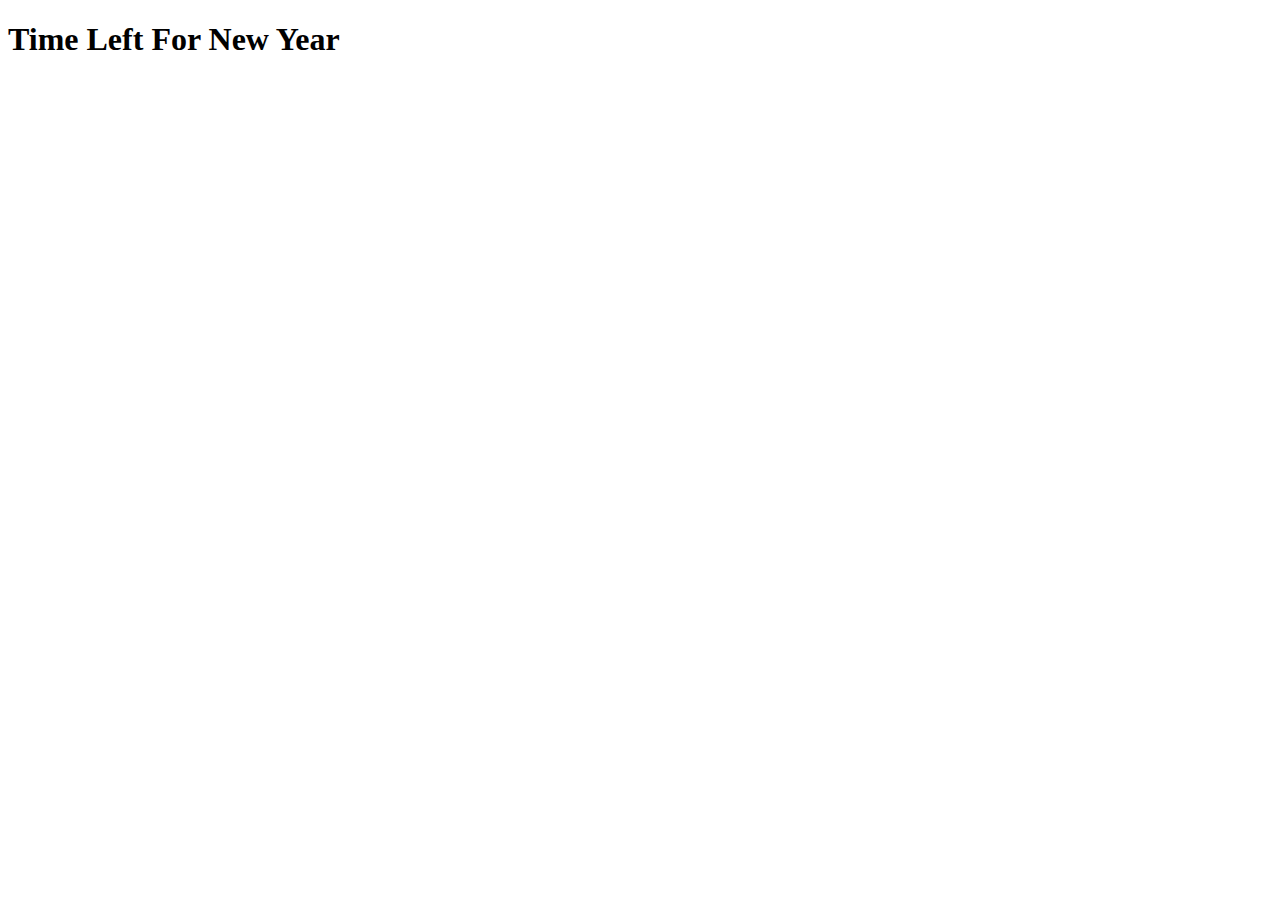
==== index.html @ 754e34f8 "Se agrego el favicon a la pestaña en el codigo html" ====
<!DOCTYPE html>
<html lang="en">
<head>
    <meta charset="UTF-8">
    <meta http-equiv="X-UA-Compatible" content="IE=edge">
    <meta name="viewport" content="width=device-width, initial-scale=1.0">
    <link rel="stylesheet" href="style.css">
    
    <link rel="preconnect" href="https://fonts.googleapis.com">
    <link rel="preconnect" href="https://fonts.gstatic.com" crossorigin>
    <link href="https://fonts.googleapis.com/css2?family=Manrope&display=swap" rel="stylesheet">

    <link href="https://fonts.googleapis.com/css2?family=M+PLUS+1:wght@300&display=swap" rel="stylesheet">

    <link rel="icon" href="new_year_icon_preview">

    <title>New Year Countdown</title>
    
</head>
<body>
    
    <div class="escritorio">

            <h1>Time Left For New Year</h1>

        <div class="contador">

            <span id="countdown"></span>

        </div>

        <script src="code.js"></script>

        <footer></footer>

    </div>


</body>
</html>
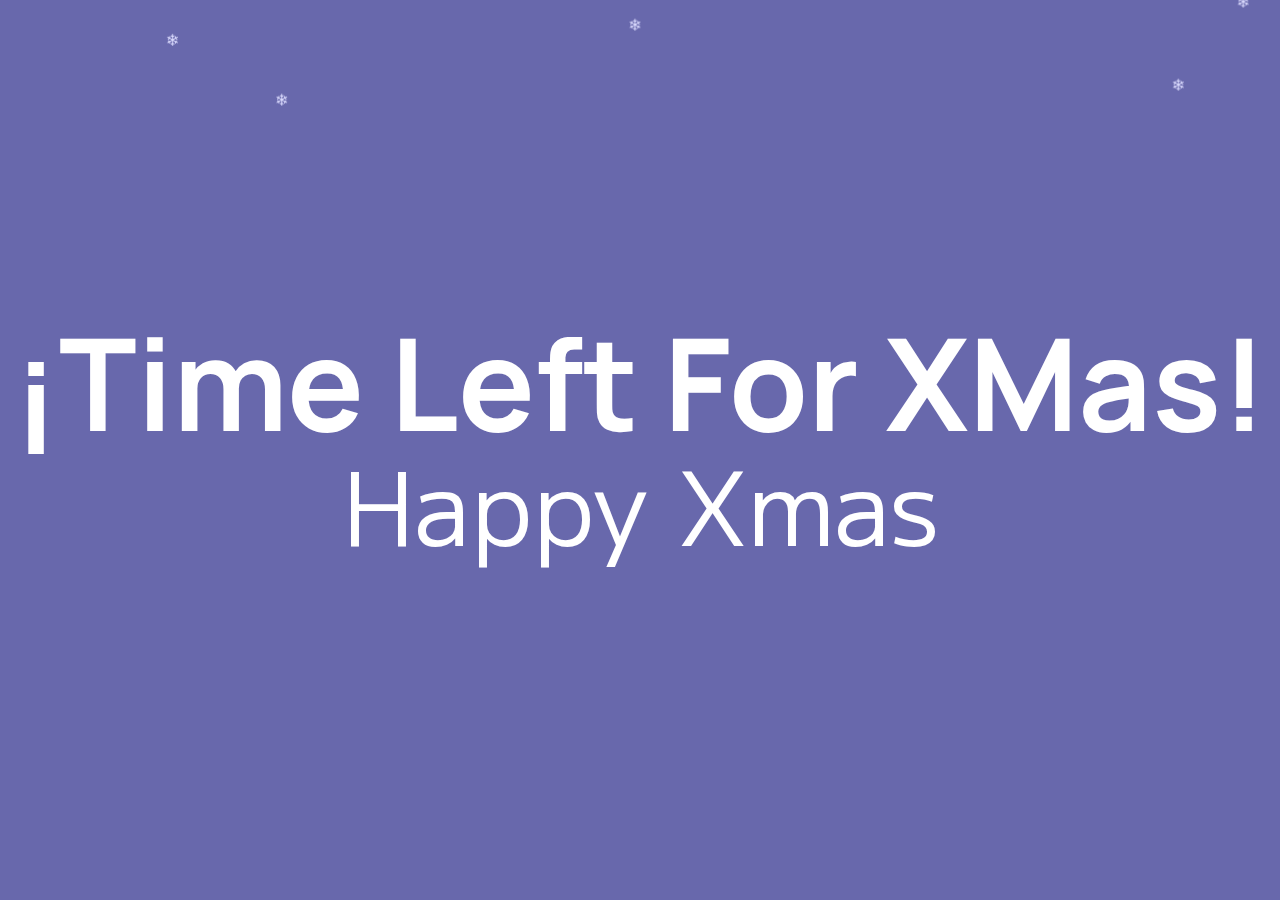
==== commit 77406423: "Se soluciono errores al cargar en Pc y se ajusto el snowflake para que callera desde el tope cuando " ====
--- a/index.html
+++ b/index.html
@@ -21,20 +21,19 @@
     
     <div class="escritorio">
 
-            <h1>Time Left For New Year</h1>
+            <h1>¡Time Left For XMas!</h1>
 
-        <div class="contador">
+        
 
-            <span id="countdown"></span>
+    </div>
+    <div class="contador">
 
-        </div>
-
+        <span id="countdown"></span>
         <script src="code.js"></script>
-
-        <footer></footer>
 
     </div>
 
+    <footer></footer>
 
 </body>
 </html>--- a/style.css
+++ b/style.css
@@ -0,0 +1,43 @@
+body {
+    padding: 0vw;
+    margin-top: -2.660989888238425vw;
+    min-height: 51.62320383182544vw;
+    min-width: 51.62320383182544vw;
+    background-color: #6868ac;
+    display: flex;
+    flex-direction: column;
+    align-items: center;
+    justify-content: center;
+    color: rgb(255, 255, 255);
+    text-align: center;
+}
+
+h1 {
+    font-family: 'Manrope', sans-serif;
+    font-size: 10vw;
+}
+
+.contador {
+    font-size: 7.982969664715274vw;
+    font-family: 'M PLUS 1', sans-serif;
+    font-weight: 2.660989888238425vw;
+    
+}
+
+h1 {
+    padding-bottom: 24vw;
+    width: 99%;
+    position: absolute;
+    top: 50%;
+    left: 50%;
+    transform: translate(-50%, -50%);
+}
+
+.contador {
+    padding-top: 8vw;
+    width: 99%;
+    position: absolute;
+    top: 50%;
+    left: 50%;
+    transform: translate(-50%, -50%);
+}
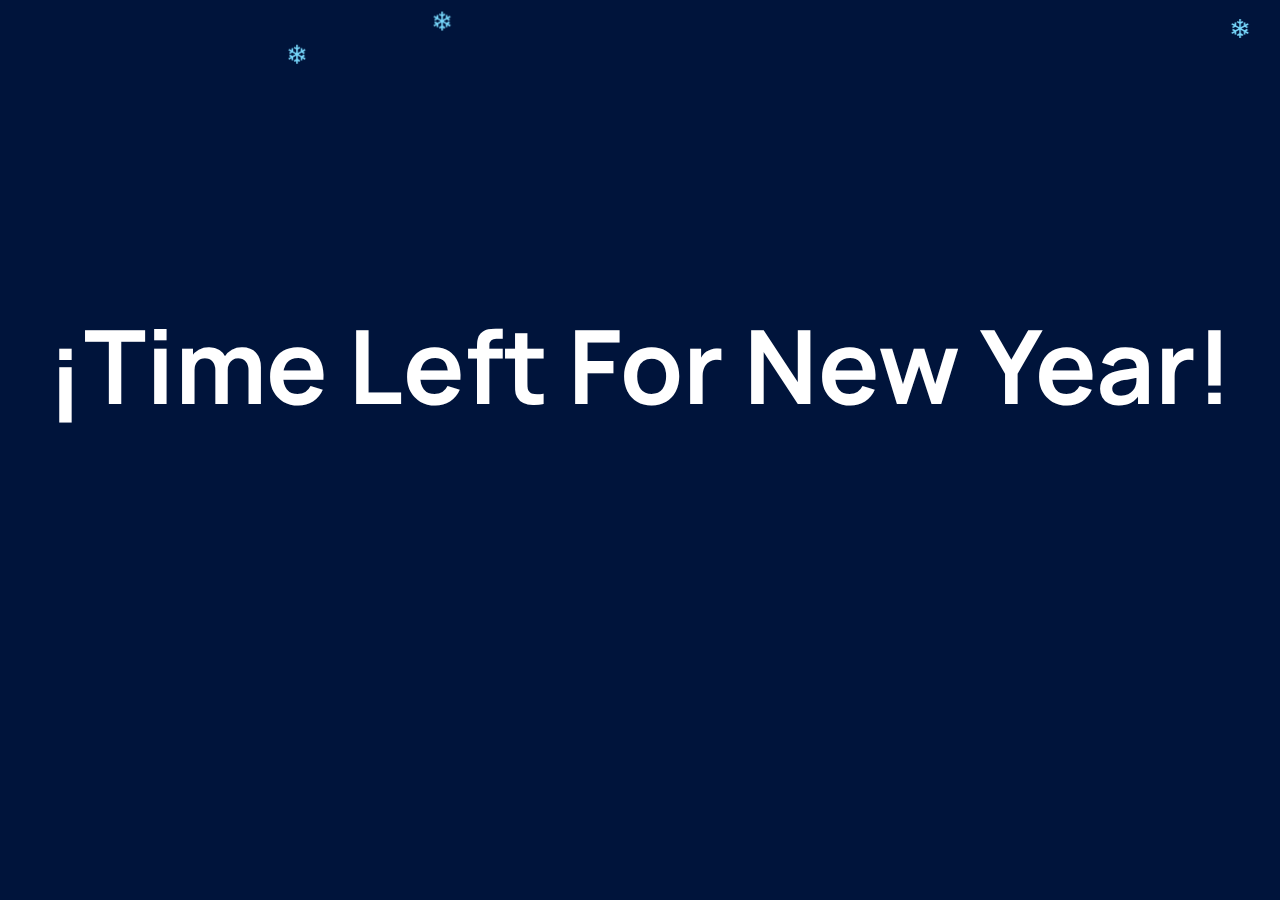
==== commit 0073a1cd: "Se hicieron cambios visuales en general" ====
--- a/index.html
+++ b/index.html
@@ -21,7 +21,7 @@
     
     <div class="escritorio">
 
-            <h1>¡Time Left For XMas!</h1>
+            <h1 id="title">¡Time Left For New Year!</h1>
 
         
 
--- a/style.css
+++ b/style.css
@@ -1,9 +1,8 @@
 body {
-    padding: 0vw;
-    margin-top: -2.660989888238425vw;
-    min-height: 51.62320383182544vw;
-    min-width: 51.62320383182544vw;
-    background-color: #6868ac;
+    margin-top: -2.5vw;
+    min-height: 52vw;
+    min-width: 52vw;
+    background-color: #00143B;
     display: flex;
     flex-direction: column;
     align-items: center;
@@ -14,17 +13,18 @@
 
 h1 {
     font-family: 'Manrope', sans-serif;
-    font-size: 10vw;
+    font-size: 8vw;
 }
 
 .contador {
-    font-size: 7.982969664715274vw;
+    font-size: 8vw;
     font-family: 'M PLUS 1', sans-serif;
-    font-weight: 2.660989888238425vw;
+    font-weight: 2.5vw;
     
 }
 
 h1 {
+    padding-top: 0vw;
     padding-bottom: 24vw;
     width: 99%;
     position: absolute;
@@ -34,7 +34,8 @@
 }
 
 .contador {
-    padding-top: 8vw;
+    padding-top: 20vw;
+    padding-bottom: 0vw;
     width: 99%;
     position: absolute;
     top: 50%;
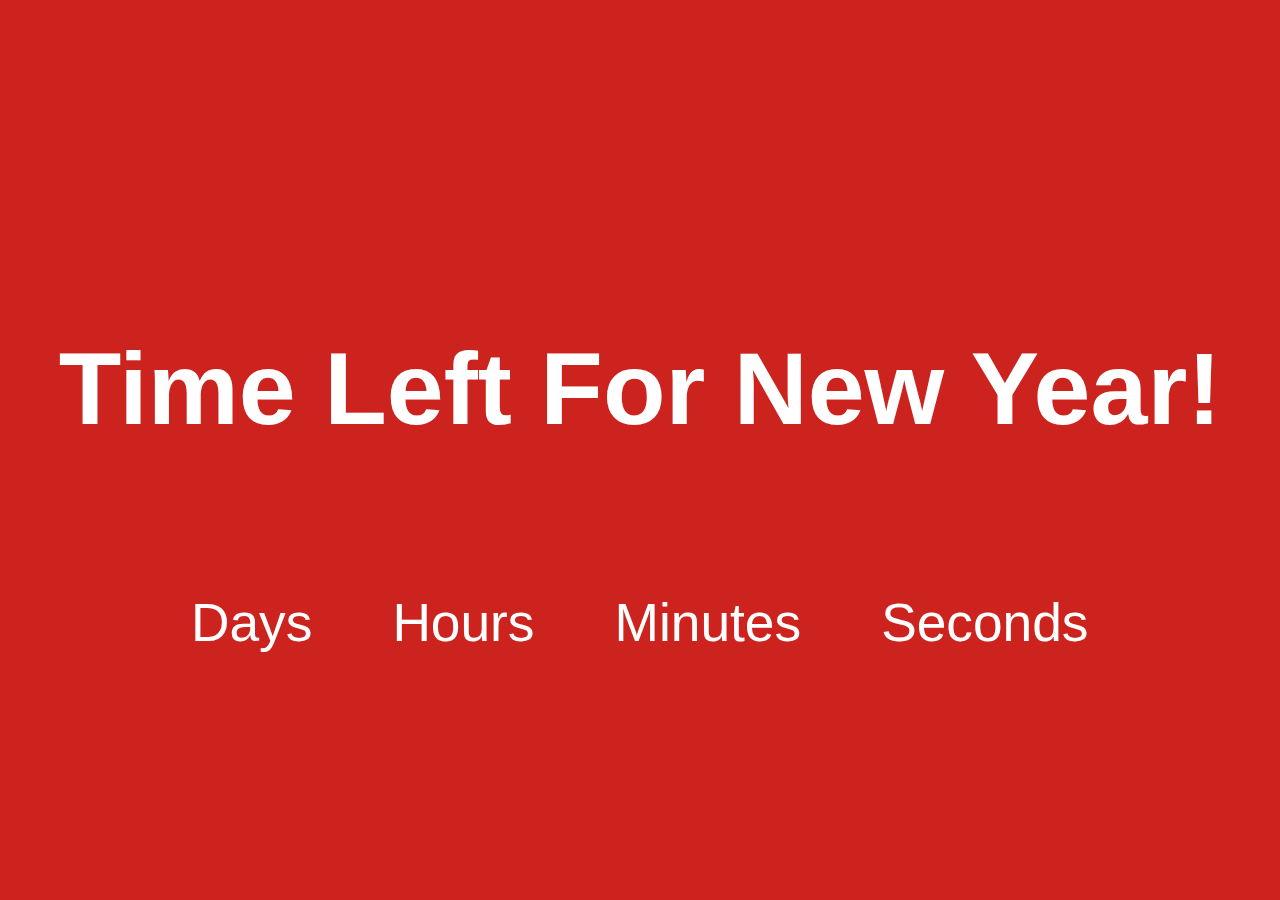
==== commit 79f285ad: "probando contador en ios" ====
--- a/index.html
+++ b/index.html
@@ -5,6 +5,7 @@
     <meta http-equiv="X-UA-Compatible" content="IE=edge">
     <meta name="viewport" content="width=device-width, initial-scale=1.0">
     <link rel="stylesheet" href="style.css">
+    <link rel="stylesheet" href="media.css">
     
     <link rel="preconnect" href="https://fonts.googleapis.com">
     <link rel="preconnect" href="https://fonts.gstatic.com" crossorigin>
@@ -18,22 +19,33 @@
     
 </head>
 <body>
-    
-    <div class="escritorio">
+    <h1>Time Left For New Year!</h1>
 
-            <h1 id="title">¡Time Left For New Year!</h1>
+    <div class="countdown">
 
-        
+    <div class="time">
+    <h3 id="days"></h3> 
+    <small>Days</small>   
+    </div> 
 
+    <div class="time">
+    <h3 id="hours"></h3> 
+    <small>Hours</small>   
+    </div> 
+
+    <div class="time">
+    <h3 id="minutes"></h3> 
+    <small>Minutes</small> 
     </div>
-    <div class="contador">
+     
+    <div class="time">
+    <h3 id="seconds"></h3> 
+    <small>Seconds</small>   
+    </div> 
 
-        <span id="countdown"></span>
-        <script src="code.js"></script>
-
-    </div>
-
-    <footer></footer>
-
+</div>
+</section>
+<section class="final-sms"><h2>HAPPY NEW YEAR!🎅🏼 </h2></section>
+<script src="code.js"></script>
 </body>
 </html>--- a/style.css
+++ b/style.css
@@ -1,44 +1,66 @@
+html, body{
+    height: 100%;
+    min-height: 100%;
+}
+
 body {
     margin-top: -2.5vw;
-    min-height: 52vw;
+    min-height: 46vw;
     min-width: 52vw;
-    background-color: #00143B;
+    background-color: #cc231e;
     display: flex;
     flex-direction: column;
     align-items: center;
     justify-content: center;
     color: rgb(255, 255, 255);
     text-align: center;
+    font-family: 'Roboto', sans-serif;
 }
 
 h1 {
-    font-family: 'Manrope', sans-serif;
     font-size: 8vw;
 }
 
-.contador {
+.countdown {
     font-size: 8vw;
-    font-family: 'M PLUS 1', sans-serif;
+    display: flex;
+    transform: scale(5);
     font-weight: 2.5vw;
-    
 }
 
-h1 {
-    padding-top: 0vw;
-    padding-bottom: 24vw;
-    width: 99%;
-    position: absolute;
-    top: 50%;
-    left: 50%;
-    transform: translate(-50%, -50%);
+
+.time {
+    font-size: 1vw;
+    display: flex;
+    flex-direction: column;
+    align-items: center;
+    justify-content: center;
+    margin: 8px;
 }
 
-.contador {
-    padding-top: 20vw;
-    padding-bottom: 0vw;
-    width: 99%;
+.time h2 {
+    font-weight: bold;
+    font-size: 1.5vw;
+    line-height: 1;
+    margin: 0 0  5px;
+}
+
+.final-sms{
     position: absolute;
-    top: 50%;
-    left: 50%;
-    transform: translate(-50%, -50%);
+    left: 0;
+    right: 0;
+    top: 0;
+    bottom: 0;
+    display: grid;
+    place-items: center;
+    transform: translateY(-100%);
+    transition: ease-in-out 0.5s;
+    background-color: #333;
 }
+
+.final-sms h2{
+    text-align: center;
+    font-size: 100px;
+    color: #fff;
+}
+
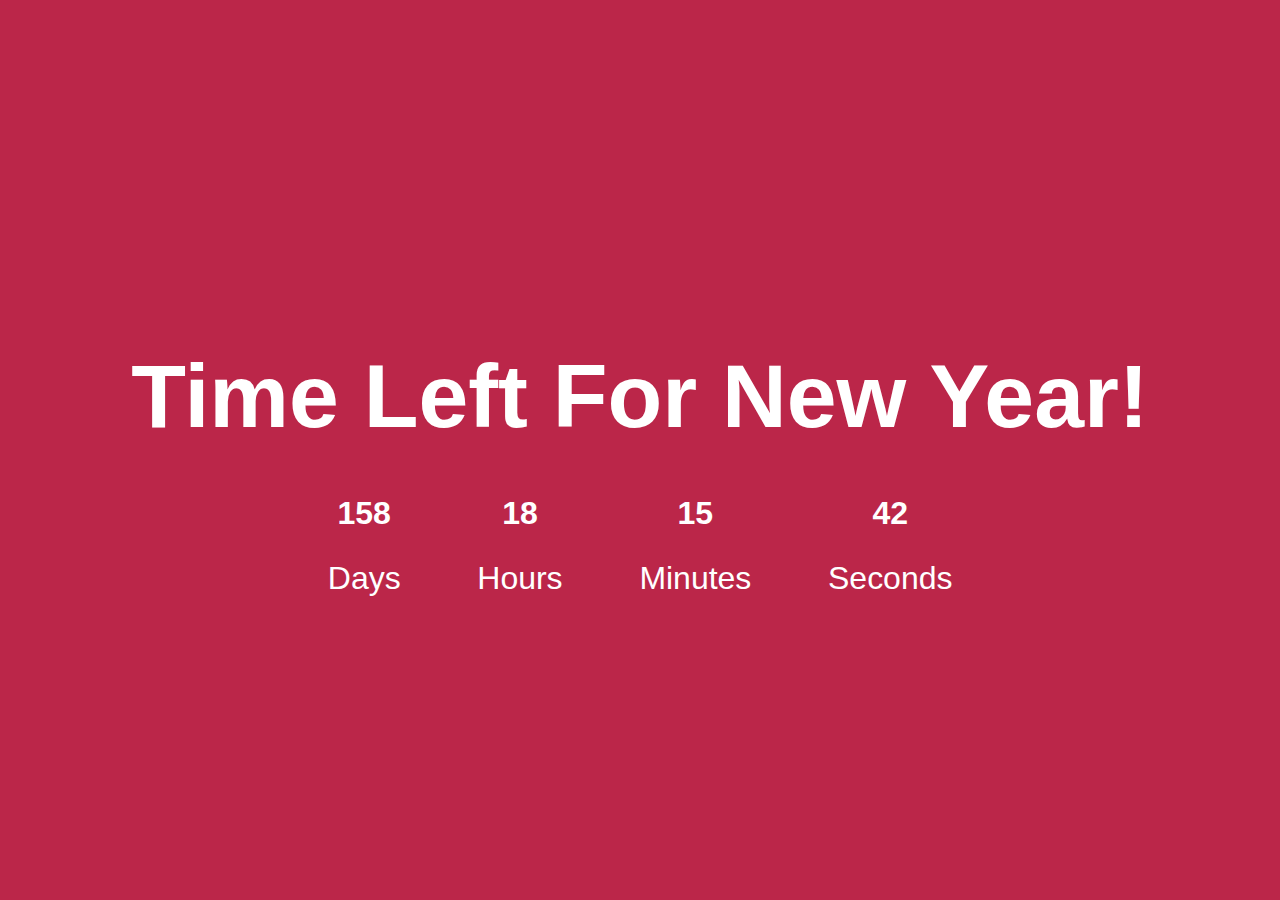
==== commit 500220c5: "se agregaron fuegos artificales" ====
--- a/index.html
+++ b/index.html
@@ -44,6 +44,7 @@
     </div> 
 
 </div>
+<canvas id="canvas">Canvas is not supported in your browser.</canvas>
 </section>
 <section class="final-sms"><h2>HAPPY NEW YEAR!🎅🏼 </h2></section>
 <script src="code.js"></script>
--- a/style.css
+++ b/style.css
@@ -7,7 +7,7 @@
     margin-top: -2.5vw;
     min-height: 46vw;
     min-width: 52vw;
-    background-color: #cc231e;
+    background-color: #BB2649;
     display: flex;
     flex-direction: column;
     align-items: center;
@@ -64,3 +64,8 @@
     color: #fff;
 }
 
+canvas {
+	cursor: crosshair;
+	display: block;
+    position: absolute;
+}--- a/media.css
+++ b/media.css
@@ -0,0 +1,41 @@
+@media (max-width: 767px) {
+    h1{
+        font-size: 8vw;
+    }
+    h3{
+        font-size: 1vw;
+    }
+    .time {
+        margin: 1.1vw;
+    }
+    .time h2 {
+        font-size: 1vw;
+    }
+    .time small {
+        font-size: 0.5vw;
+    }
+    .final-sms h2{
+        font-size: 5vw;
+    }
+}
+
+@media (min-width: 767px) {
+    h1{
+        font-size: 7vw;
+    }
+    h3{
+        font-size: 0.5vw;
+    }
+    .time {
+        margin: 0.6vw;
+    }
+    .time h2 {
+        font-size: 0.5vw;
+    }
+    .time small {
+        font-size: 0.5vw;
+    }
+    .final-sms h2{
+        font-size: 4.5vw;
+    }
+}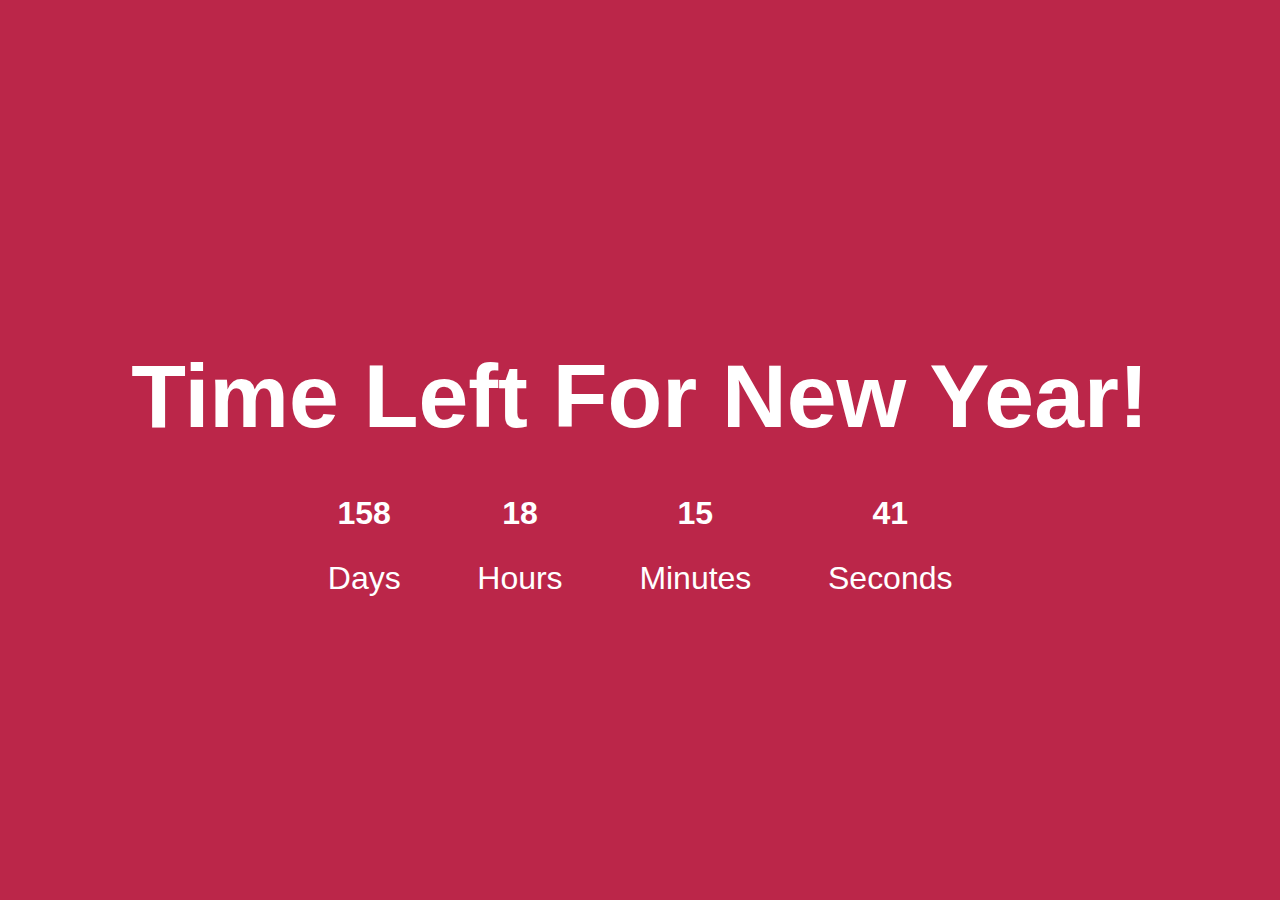
==== commit 94bddf27: "se elimino el mensaje final" ====
--- a/index.html
+++ b/index.html
@@ -45,8 +45,6 @@
 
 </div>
 <canvas id="canvas">Canvas is not supported in your browser.</canvas>
-</section>
-<section class="final-sms"><h2>HAPPY NEW YEAR!🎅🏼 </h2></section>
 <script src="code.js"></script>
 </body>
 </html>--- a/style.css
+++ b/style.css
@@ -45,25 +45,6 @@
     margin: 0 0  5px;
 }
 
-.final-sms{
-    position: absolute;
-    left: 0;
-    right: 0;
-    top: 0;
-    bottom: 0;
-    display: grid;
-    place-items: center;
-    transform: translateY(-100%);
-    transition: ease-in-out 0.5s;
-    background-color: #333;
-}
-
-.final-sms h2{
-    text-align: center;
-    font-size: 100px;
-    color: #fff;
-}
-
 canvas {
 	cursor: crosshair;
 	display: block;
--- a/media.css
+++ b/media.css
@@ -13,9 +13,6 @@
     }
     .time small {
         font-size: 0.5vw;
-    }
-    .final-sms h2{
-        font-size: 5vw;
     }
 }
 
@@ -35,7 +32,4 @@
     .time small {
         font-size: 0.5vw;
     }
-    .final-sms h2{
-        font-size: 4.5vw;
-    }
 }